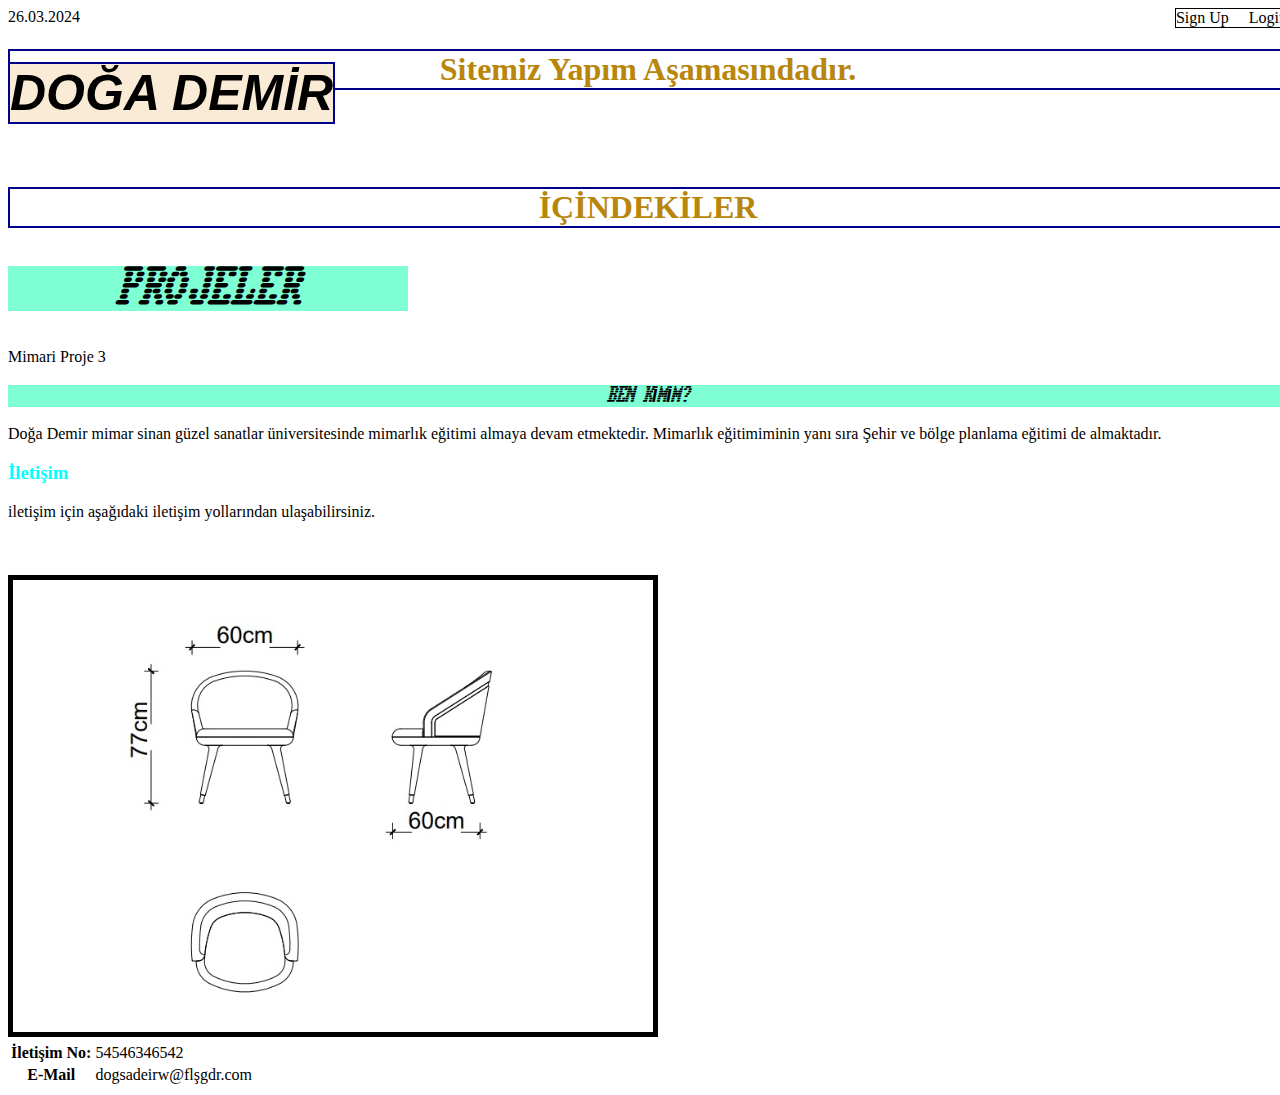
==== 2.html @ 0e6c1a48 "week4" ====
<!DOCTYPE html>
<html lang="en">
<head>
    <meta charset="UTF-8">
    <meta name="viewport" content="width=device-width, initial-scale=1.0">
    <title>Doğa Site 2</title>
    <link rel="stylesheet" href="styles.css"> 
    <link rel="preconnect" href="https://fonts.googleapis.com">
<link rel="preconnect" href="https://fonts.gstatic.com" crossorigin>
<link href="https://fonts.googleapis.com/css2?family=Workbench&display=swap" rel="stylesheet">
</head>
<body>

    
    <div class="menu">
      <div class="date">26.03.2024</div>  
      <div class="links">
      <div class="signup">Sign Up</div>
      <div class="login">Login</div>
    </div>
    </div>


   <h1 id="denemeanabaslik">DOĞA DEMİR</h1>
    <h1>Sitemiz Yapım Aşamasındadır.</h1>
    <br>
    <br>
    <br>
   <h1>İÇİNDEKİLER</h1>
    
        <h2 class="orta  forty" >PROJELER</h2>
        <tr>Mimari Proje 3</tr>
        <h3 class="orta">BEN KİMİM?</h3>
        <tr>Doğa Demir mimar sinan güzel sanatlar üniversitesinde mimarlık eğitimi almaya devam etmektedir. Mimarlık eğitimiminin yanı sıra Şehir ve bölge planlama eğitimi de almaktadır. </tr>
        <h3>İletişim</h3>
        <tr>iletişim için aşağıdaki iletişim yollarından ulaşabilirsiniz.</tr>
     <br>
     <br>
     <br>
    <br>
    <img id="image" src="sandalye cm.jpg" alt="">
    <br>
    <table id="tabla">
        <tbody>
            <tr>
              <th>İletişim No:</th>
              <td>54546346542</td>
            </tr>
            <tr>
                <th>E-Mail</th>
                <td>dogsadeirw@flşgdr.com</td>
        </tbody>
    </table>
</body>
</html>
---- styles.css ----
*{
            margin: 10;
            padding: 10;
        }
        body {
            width: 100%;
            background-color:white;
            
        } 
       
        h1 { 
        text-align: center;
        color: darkgoldenrod;
        border: 2px darkblue solid
        }
        
        h2 {
        background-color: aquamarine;
        color: blue;
        margin: 10 
        } 

        h3 {
        color: aqua;
        }
        
        .orta {
            font-size: 16;
            background-color:aquamarine ;
            text-align: center;
            color: black;
            font-style: italic;
            font-family: "Workbench", sans-serif;
            
        }

        .baslık {
        font-size: 80px;
        text-align: left;
        }

        .forty{ 
        width: 400px;
        font-size: 45px;
        text-align: center;
        }

        #denemeanabaslik{
        background-color: antiquewhite;
        text-align: center; color: black; 
        font-size: 50px; 
        font-family:Arial, Helvetica, sans-serif;
        font-style: italic;
    position: fixed;}

        #image{
            width: 50%; 
            border: 5px black solid;
        }

        .links {
            border: 1px solid;
            display: flex;
            justify-content: flex-end;
        }
        .login {
            margin-left: 20px;
        }
        .menu {
            display:flex ;
            justify-content: space-between;
        }
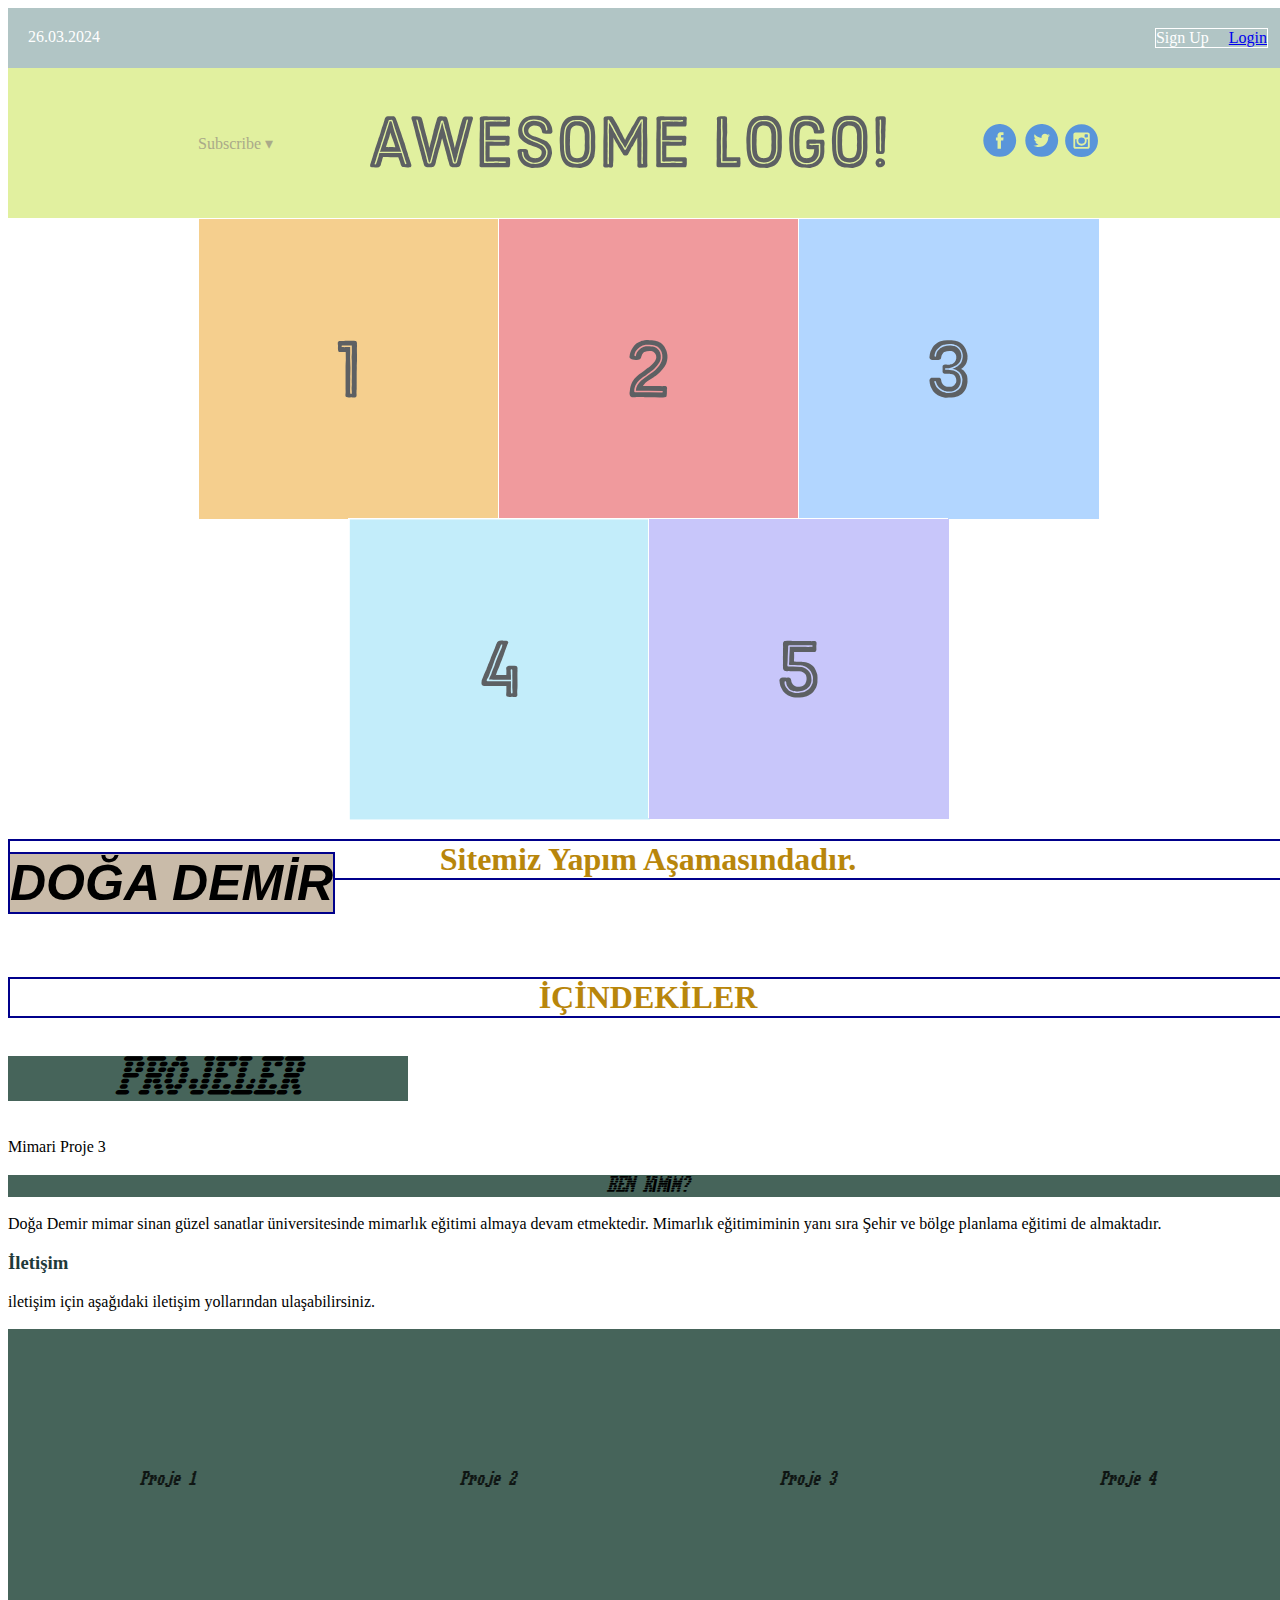
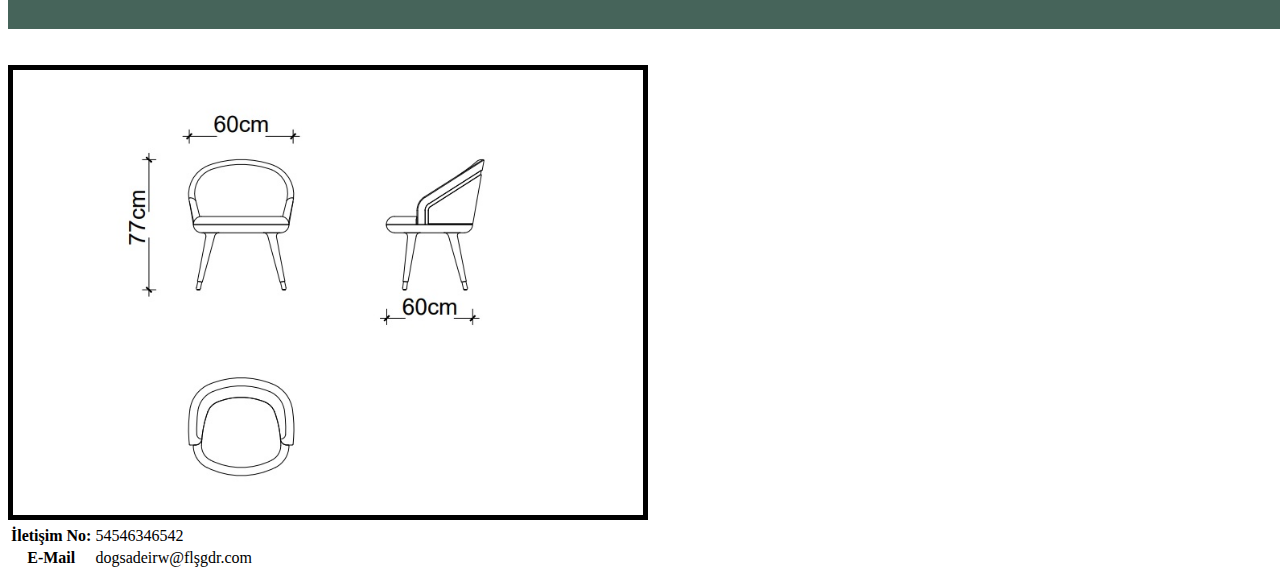
==== commit c41dc010: "ads" ====
--- a/2.html
+++ b/2.html
@@ -11,15 +11,42 @@
 </head>
 <body>
 
-    
+  <div class="menu-container">
     <div class="menu">
       <div class="date">26.03.2024</div>  
       <div class="links">
       <div class="signup">Sign Up</div>
-      <div class="login">Login</div>
-    </div>
+      <div class="login"><a href="3.html">Login</a></div>
+    </div></div></div>
+
+    <div class="header-container">
+      <div class="header">
+        <div class="subscribe">Subscribe &#9662</div>
+        <div class="logo"><img src="images/awesome-logo.svg" alt=""></div>
+        <div class="social"><img src="images/social-icons.svg" alt=""></div>
+    
+      </div>
     </div>
 
+    <div class="photo-grid-container">
+      <div class="photo-grid">
+        <div class="photo-grid-item first-item">
+          <img src="images/one.svg" alt="">
+        </div>
+        <div class="photo-grid-item">
+          <img src="images/two.svg" alt="">
+        </div>
+        <div class="photo-grid-item">
+          <img src="images/three.svg" alt="">
+        </div>
+        <div class="photo-grid-item">
+          <img src="images/four.svg" alt="">
+        </div>
+        <div class="photo-grid-item">
+          <img src="images/five.svg" alt="">
+        </div>
+      </div>
+    </div>
 
    <h1 id="denemeanabaslik">DOĞA DEMİR</h1>
     <h1>Sitemiz Yapım Aşamasındadır.</h1>
@@ -36,6 +63,16 @@
         <tr>iletişim için aşağıdaki iletişim yollarından ulaşabilirsiniz.</tr>
      <br>
      <br>
+
+<div class="flex-container orta">
+  <div class="flex-item">Proje 1</div>
+  <div class="flex-item">Proje 2</div>
+  <div class="flex-item">Proje 3</div>
+  <div class="flex-item">Proje 4</div>
+</div>
+
+
+
      <br>
     <br>
     <img id="image" src="sandalye cm.jpg" alt="">
--- a/styles.css
+++ b/styles.css
@@ -2,12 +2,19 @@
         *{
             margin: 10;
             padding: 10;
+            box-sizing: border-box;
         }
         body {
             width: 100%;
             background-color:white;
             
         } 
+
+        .menu-container {
+            color: #fff;
+            background-color: rgb(177, 197, 197);
+            padding: 20px;
+        }
        
         h1 { 
         text-align: center;
@@ -16,18 +23,18 @@
         }
         
         h2 {
-        background-color: aquamarine;
+        background-color: rgb(67, 94, 146);
         color: blue;
         margin: 10 
         } 
 
         h3 {
-        color: aqua;
+        color: rgb(30, 58, 58);
         }
         
         .orta {
             font-size: 16;
-            background-color:aquamarine ;
+            background-color:rgb(70, 100, 90) ;
             text-align: center;
             color: black;
             font-style: italic;
@@ -47,16 +54,18 @@
         }
 
         #denemeanabaslik{
-        background-color: antiquewhite;
+        background-color: rgb(201, 187, 169);
         text-align: center; color: black; 
         font-size: 50px; 
         font-family:Arial, Helvetica, sans-serif;
         font-style: italic;
-    position: fixed;}
+    position: fixed;
+}
 
         #image{
             width: 50%; 
-            border: 5px black solid;
+            border: 5px rgb(0, 0, 0) solid;
+            
         }
 
         .links {
@@ -71,3 +80,51 @@
             display:flex ;
             justify-content: space-between;
         }
+
+
+        .flex-container {
+            display: flex;
+            flex-direction: row;
+            justify-content: space-between;
+            align-items: center;
+            height: 300px;
+        }
+
+        .flex-item {
+            flex: 1;
+            align-self: center;
+            order: 2;
+            text-align: center;
+        }
+        
+       .header-container {
+        color: rgb(170, 170, 137);
+        background-color: rgb(225, 240, 159);
+        display: flex;
+        justify-content: center;
+       }
+       
+       .header {
+        width: 900px;
+        height: 150px;
+        display: flex;
+        justify-content: space-between;
+        align-items: center;
+       }
+
+       .photo-grid-container {
+        display:flex;
+        justify-content: center;
+       }
+
+       .photo-grid {
+        width: 900px;
+        display: flex;
+        justify-content:center;
+        flex-wrap: wrap;
+       }
+       .photo-grid-item {
+        border: 1px solid #fff;
+        width: 300px;
+        height: 300px;
+       }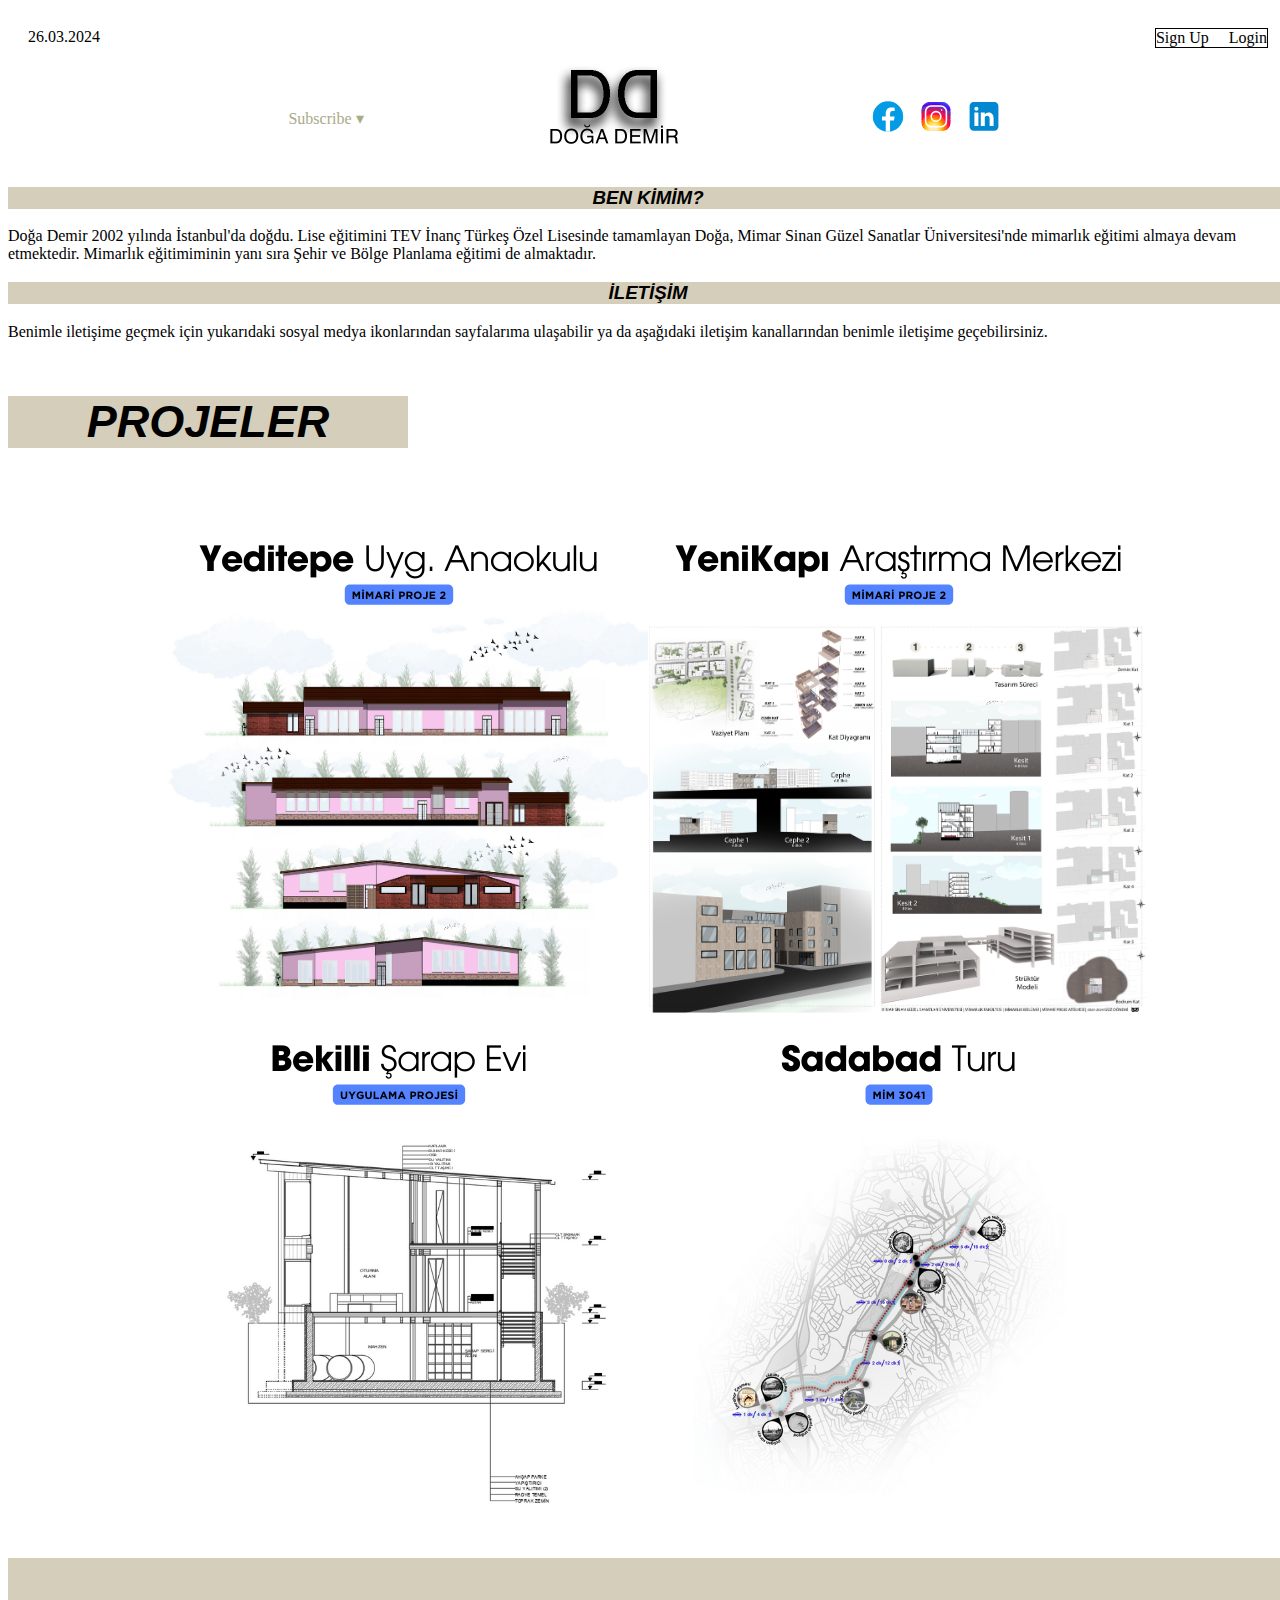
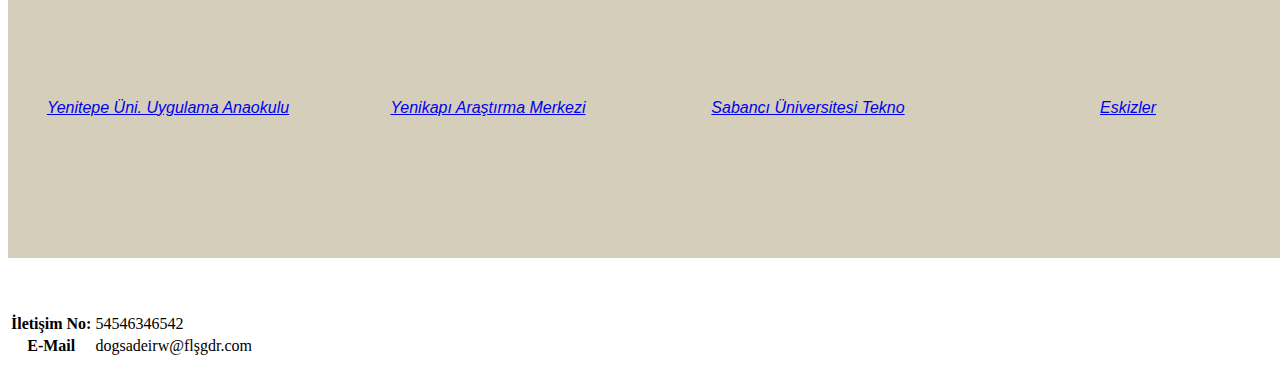
==== commit 39145b58: "VİZW" ====
--- a/2.html
+++ b/2.html
@@ -16,66 +16,63 @@
       <div class="date">26.03.2024</div>  
       <div class="links">
       <div class="signup">Sign Up</div>
-      <div class="login"><a href="3.html">Login</a></div>
+      <div class="login">Login</a></div>
     </div></div></div>
 
     <div class="header-container">
       <div class="header">
         <div class="subscribe">Subscribe &#9662</div>
-        <div class="logo"><img src="images/awesome-logo.svg" alt=""></div>
-        <div class="social"><img src="images/social-icons.svg" alt=""></div>
-    
+        <div class="logo"><img src="DD.png" alt=""></div>
+        <div class="social"><a href="https://www.facebook.com/doga02"><img src="images_social_logo/icons8-facebook.svg" alt=""></a></div>
+        <div class="social"><a href="https://www.instagram.com/dooademir"><img src="images_social_logo/icons8-instagram.svg" alt=""></a></div>
+        <div class="social"><a href="https://www.linkedin.com/in/doğa-demir-184241179/"><img src="images_social_logo/icons8-linkedin.svg" alt=""></a></div>
       </div>
     </div>
 
-    <div class="photo-grid-container">
+
+   <h3 class="orta">BEN KİMİM?</h3>
+   <tr>Doğa Demir 2002 yılında İstanbul'da doğdu. Lise eğitimini TEV İnanç Türkeş Özel Lisesinde tamamlayan Doğa, Mimar Sinan Güzel Sanatlar Üniversitesi'nde mimarlık eğitimi almaya devam etmektedir. Mimarlık eğitimiminin yanı sıra Şehir ve Bölge Planlama eğitimi de almaktadır. </tr>
+   <h3 class="orta">İLETİŞİM</h3>
+   <tr>Benimle iletişime geçmek için yukarıdaki sosyal medya ikonlarından sayfalarıma ulaşabilir ya da aşağıdaki iletişim kanallarından benimle iletişime geçebilirsiniz.</tr>
+       <br>
+       <br>
+
+   <h2 class="orta  forty" >PROJELER</h2>
+        
+     <br>
+     <br>
+     <div class="photo-grid-container">
       <div class="photo-grid">
         <div class="photo-grid-item first-item">
-          <img src="images/one.svg" alt="">
+          <a href="mp1.html"><img src="projeler/Mimari Proje1.png" alt=""></a>
         </div>
-        <div class="photo-grid-item">
-          <img src="images/two.svg" alt="">
+        <div class="photo-grid-item first-item">
+         <a href="mp2.html"> <img src="projeler/Mimari Proje 2.png" alt=""></a>
         </div>
-        <div class="photo-grid-item">
-          <img src="images/three.svg" alt="">
+        <div class="photo-grid-item first-item">
+         <a href="up.html"><img src="projeler/up.png" alt=""></a> 
         </div>
-        <div class="photo-grid-item">
-          <img src="images/four.svg" alt="">
-        </div>
-        <div class="photo-grid-item">
-          <img src="images/five.svg" alt="">
-        </div>
+        <div class="photo-grid-item first-item">
+          <a href="mim3041.html"><img src="projeler/mim3041ana.png" alt=""></a> 
+         </div>
       </div>
     </div>
 
-   <h1 id="denemeanabaslik">DOĞA DEMİR</h1>
-    <h1>Sitemiz Yapım Aşamasındadır.</h1>
     <br>
     <br>
-    <br>
-   <h1>İÇİNDEKİLER</h1>
-    
-        <h2 class="orta  forty" >PROJELER</h2>
-        <tr>Mimari Proje 3</tr>
-        <h3 class="orta">BEN KİMİM?</h3>
-        <tr>Doğa Demir mimar sinan güzel sanatlar üniversitesinde mimarlık eğitimi almaya devam etmektedir. Mimarlık eğitimiminin yanı sıra Şehir ve bölge planlama eğitimi de almaktadır. </tr>
-        <h3>İletişim</h3>
-        <tr>iletişim için aşağıdaki iletişim yollarından ulaşabilirsiniz.</tr>
-     <br>
-     <br>
 
 <div class="flex-container orta">
-  <div class="flex-item">Proje 1</div>
-  <div class="flex-item">Proje 2</div>
-  <div class="flex-item">Proje 3</div>
-  <div class="flex-item">Proje 4</div>
+  <div class="flex-item"><a href="mp1.html">Yenitepe Üni. Uygulama Anaokulu</a></div>
+  <div class="flex-item"><a href="mp2.html">Yenikapı Araştırma Merkezi</a></div>
+  <div class="flex-item"><a href="calisma.html">Sabancı Üniversitesi Tekno</a></div>
+  <div class="flex-item"><a href="calisma.html">Eskizler</a></div>
 </div>
 
 
 
      <br>
     <br>
-    <img id="image" src="sandalye cm.jpg" alt="">
+  
     <br>
     <table id="tabla">
         <tbody>
--- a/styles.css
+++ b/styles.css
@@ -11,8 +11,8 @@
         } 
 
         .menu-container {
-            color: #fff;
-            background-color: rgb(177, 197, 197);
+            color: #000000;
+            background-color: rgb(255, 255, 255);
             padding: 20px;
         }
        
@@ -34,11 +34,11 @@
         
         .orta {
             font-size: 16;
-            background-color:rgb(70, 100, 90) ;
+            background-color:rgb(213, 206, 187) ;
             text-align: center;
             color: black;
             font-style: italic;
-            font-family: "Workbench", sans-serif;
+            font-family:Arial, Helvetica, sans-serif;
             
         }
 
@@ -54,12 +54,12 @@
         }
 
         #denemeanabaslik{
-        background-color: rgb(201, 187, 169);
+        background-color: rgb(255, 255, 255);
         text-align: center; color: black; 
         font-size: 50px; 
         font-family:Arial, Helvetica, sans-serif;
         font-style: italic;
-    position: fixed;
+    position: top;
 }
 
         #image{
@@ -99,32 +99,59 @@
         
        .header-container {
         color: rgb(170, 170, 137);
-        background-color: rgb(225, 240, 159);
+        background-color: rgb(255, 255, 255);
         display: flex;
         justify-content: center;
+        
        }
        
        .header {
-        width: 900px;
-        height: 150px;
+        background-color: #fff;
+        width: 1500px;
+        height: 100px;
         display: flex;
-        justify-content: space-between;
-        align-items: center;
+        justify-content: center;
+        align-items:center ;
+        
        }
 
        .photo-grid-container {
         display:flex;
+        justify-content: space-between;
+;
+       }
+
+       .photo-grid {
+        width: 2500px;
+        display: flex;
+        justify-content:center;
+        flex-wrap: wrap;;
+       }
+       .photo-grid-item {
+        border: 1px solid #fff;
+        width: 500px;
+        height: 500px;
+       }
+
+       .logo {
+        scale: 50%;
         justify-content: center;
        }
 
-       .photo-grid {
-        width: 900px;
+       .social {
         display: flex;
-        justify-content:center;
-        flex-wrap: wrap;
+        justify-content: end;
+        scale: 80%;
        }
-       .photo-grid-item {
+
+       .proje {
+        scale: 1;
         border: 1px solid #fff;
-        width: 300px;
-        height: 300px;
+        width: 500px;
+        height: 500px;
+        display:flex;
+        justify-content:wrap;
+        align-content: center;
+        
+        
        }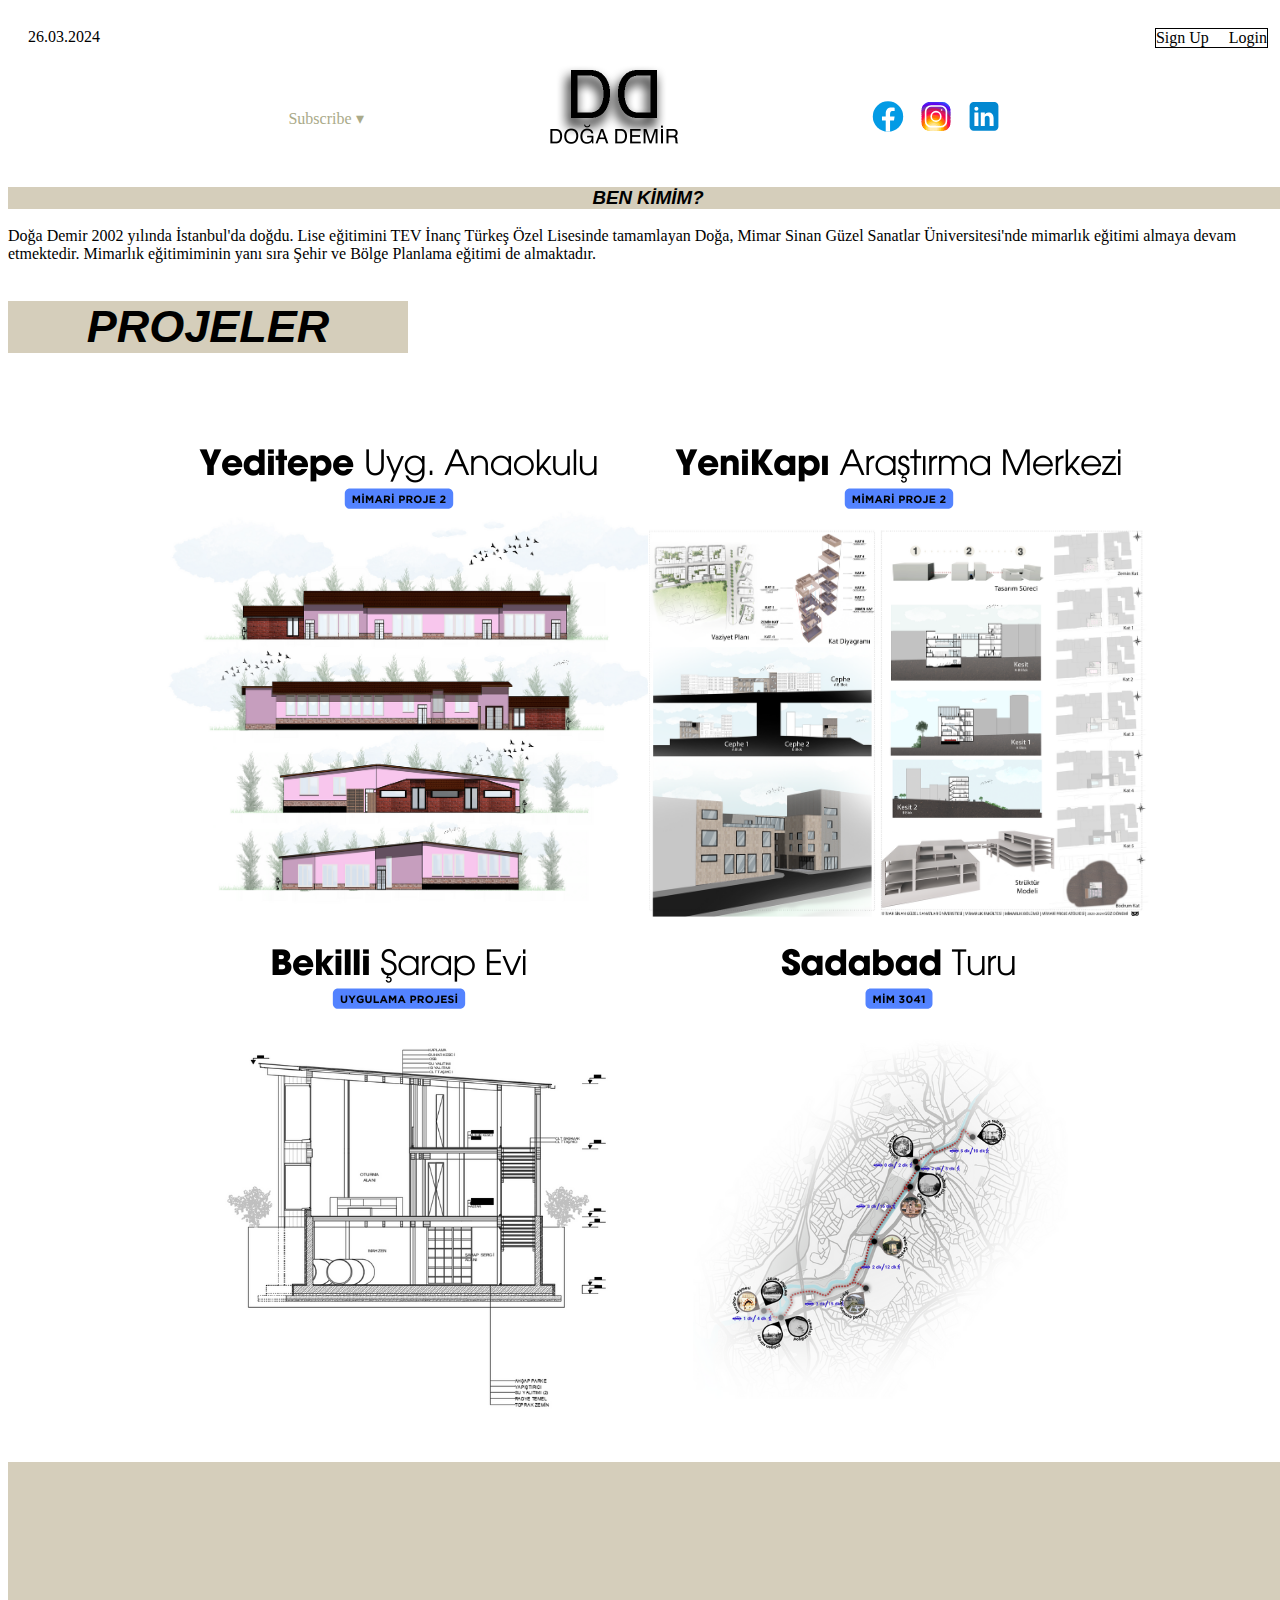
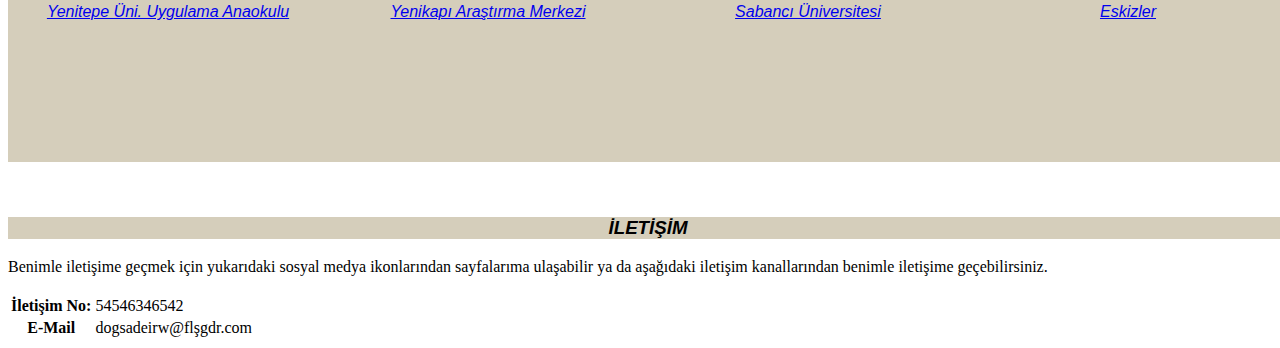
==== commit 522f13c8: "aa" ====
--- a/2.html
+++ b/2.html
@@ -32,9 +32,7 @@
 
    <h3 class="orta">BEN KİMİM?</h3>
    <tr>Doğa Demir 2002 yılında İstanbul'da doğdu. Lise eğitimini TEV İnanç Türkeş Özel Lisesinde tamamlayan Doğa, Mimar Sinan Güzel Sanatlar Üniversitesi'nde mimarlık eğitimi almaya devam etmektedir. Mimarlık eğitimiminin yanı sıra Şehir ve Bölge Planlama eğitimi de almaktadır. </tr>
-   <h3 class="orta">İLETİŞİM</h3>
-   <tr>Benimle iletişime geçmek için yukarıdaki sosyal medya ikonlarından sayfalarıma ulaşabilir ya da aşağıdaki iletişim kanallarından benimle iletişime geçebilirsiniz.</tr>
-       <br>
+   
        <br>
 
    <h2 class="orta  forty" >PROJELER</h2>
@@ -64,15 +62,17 @@
 <div class="flex-container orta">
   <div class="flex-item"><a href="mp1.html">Yenitepe Üni. Uygulama Anaokulu</a></div>
   <div class="flex-item"><a href="mp2.html">Yenikapı Araştırma Merkezi</a></div>
-  <div class="flex-item"><a href="calisma.html">Sabancı Üniversitesi Tekno</a></div>
-  <div class="flex-item"><a href="calisma.html">Eskizler</a></div>
+  <div class="flex-item"><a href="calisma.html">Sabancı Üniversitesi</a></div>
+  <div class="flex-item"><a href="eskiz.html">Eskizler</a></div>
 </div>
 
 
 
      <br>
     <br>
-  
+    <h3 class="orta">İLETİŞİM</h3>
+    <tr>Benimle iletişime geçmek için yukarıdaki sosyal medya ikonlarından sayfalarıma ulaşabilir ya da aşağıdaki iletişim kanallarından benimle iletişime geçebilirsiniz.</tr>
+        <br>
     <br>
     <table id="tabla">
         <tbody>
--- a/styles.css
+++ b/styles.css
@@ -99,14 +99,15 @@
         
        .header-container {
         color: rgb(170, 170, 137);
-        background-color: rgb(255, 255, 255);
+        background-color:rgb(213, 206, 187);
         display: flex;
         justify-content: center;
+
         
        }
        
        .header {
-        background-color: #fff;
+        background-color:rgb(255, 255, 255);
         width: 1500px;
         height: 100px;
         display: flex;
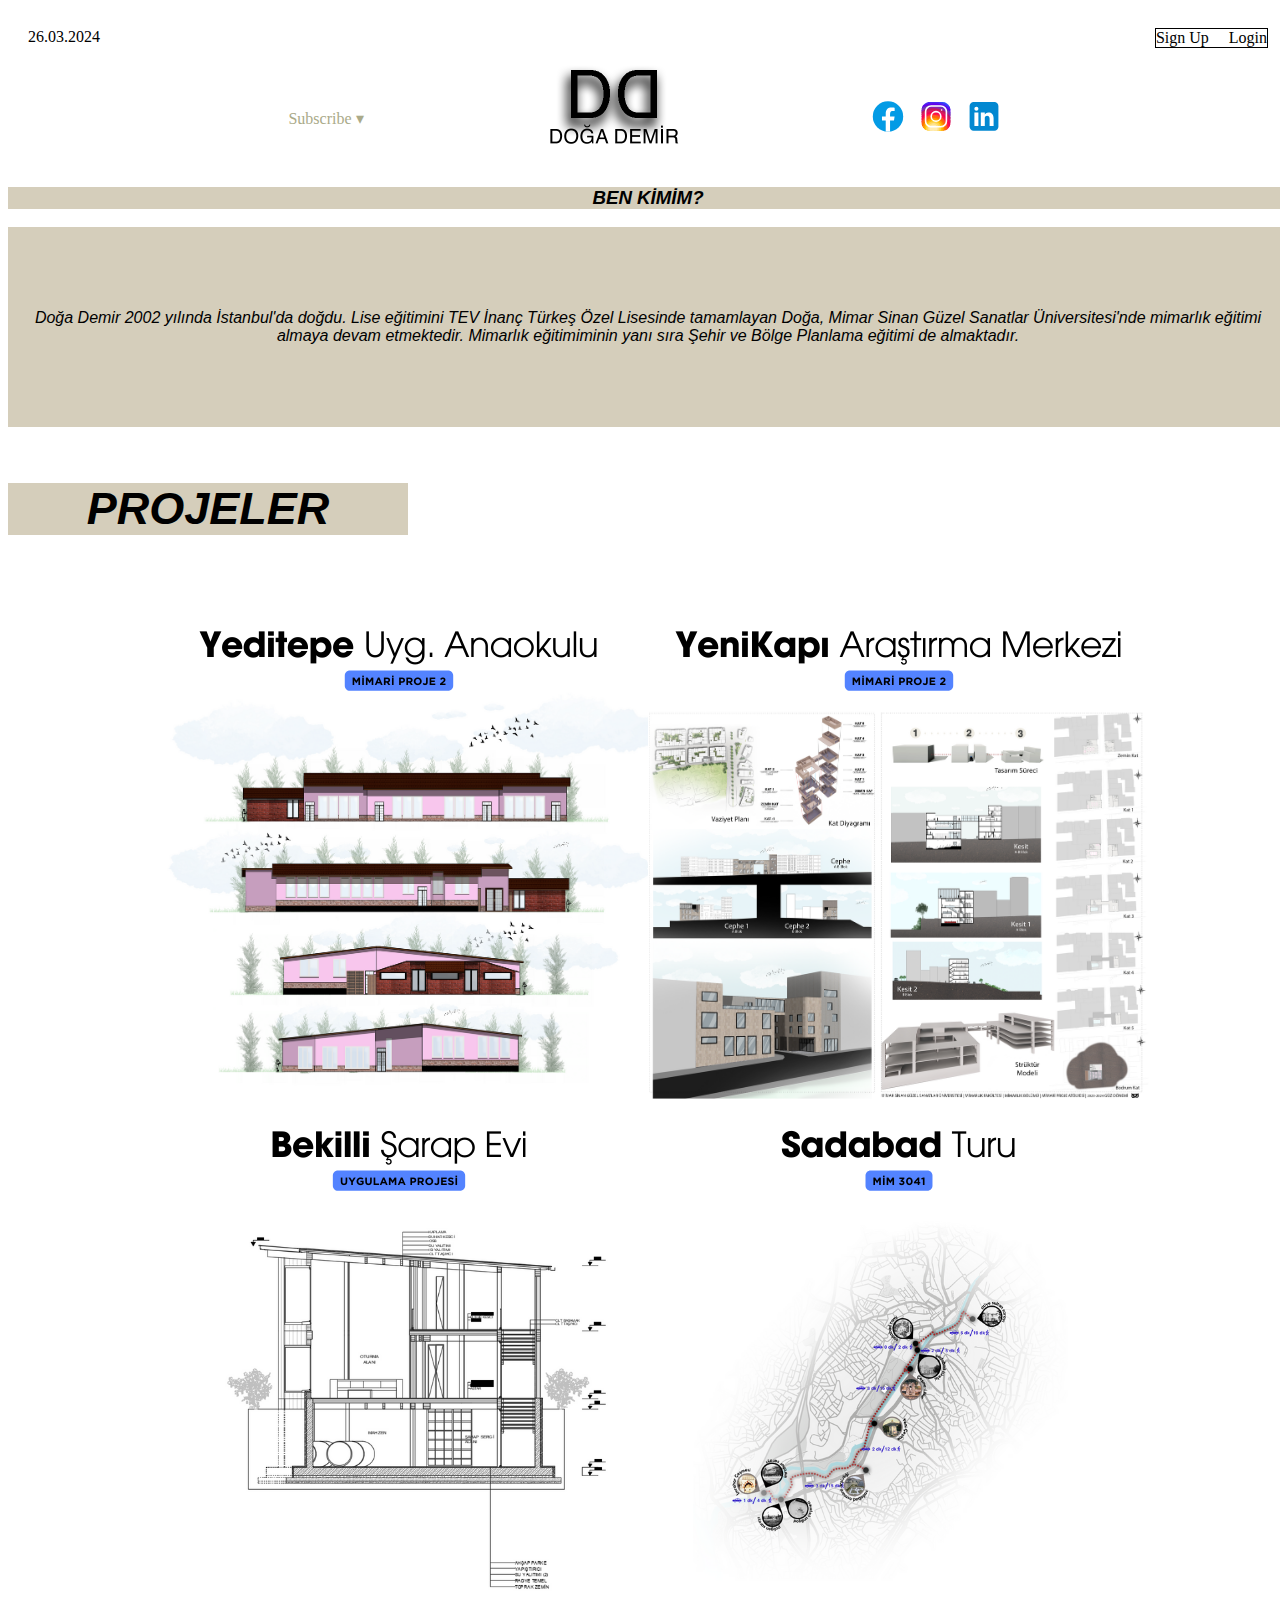
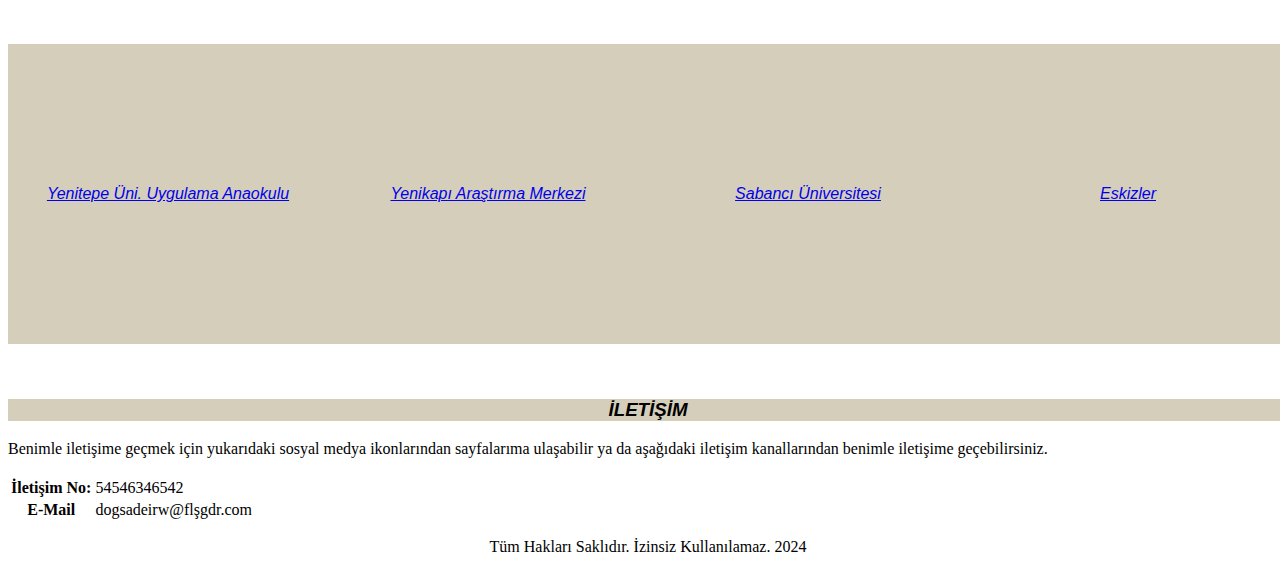
==== commit a8a4fe27: "a" ====
--- a/2.html
+++ b/2.html
@@ -31,8 +31,9 @@
 
 
    <h3 class="orta">BEN KİMİM?</h3>
-   <tr>Doğa Demir 2002 yılında İstanbul'da doğdu. Lise eğitimini TEV İnanç Türkeş Özel Lisesinde tamamlayan Doğa, Mimar Sinan Güzel Sanatlar Üniversitesi'nde mimarlık eğitimi almaya devam etmektedir. Mimarlık eğitimiminin yanı sıra Şehir ve Bölge Planlama eğitimi de almaktadır. </tr>
-   
+   <div class="flex-container2 orta">
+   <div><tr class="flex-item">Doğa Demir 2002 yılında İstanbul'da doğdu. Lise eğitimini TEV İnanç Türkeş Özel Lisesinde tamamlayan Doğa, Mimar Sinan Güzel Sanatlar Üniversitesi'nde mimarlık eğitimi almaya devam etmektedir. Mimarlık eğitimiminin yanı sıra Şehir ve Bölge Planlama eğitimi de almaktadır. </tr></div>
+  </div>
        <br>
 
    <h2 class="orta  forty" >PROJELER</h2>
@@ -85,5 +86,13 @@
                 <td>dogsadeirw@flşgdr.com</td>
         </tbody>
     </table>
+
+   
+   <footer class="text-center">
+    <p class="centerfooter">Tüm Hakları Saklıdır. İzinsiz Kullanılamaz. 2024 </br></p>
+</footer>
+
+
+
 </body>
 </html>--- a/styles.css
+++ b/styles.css
@@ -89,7 +89,14 @@
             align-items: center;
             height: 300px;
         }
-
+        .flex-container2 {
+            display: flex;
+            flex-direction: row;
+            justify-content: space-between;
+            align-items: center;
+            height: 200px;
+            text-align: center;
+        }
         .flex-item {
             flex: 1;
             align-self: center;
@@ -154,5 +161,20 @@
         justify-content:wrap;
         align-content: center;
         
-        
-       }+       }
+
+       .box {
+        text-align: center;
+        box-shadow: inset;
+        justify-content: center;
+        flex: auto;
+       }
+
+.centerfooter {
+    text-align: center;
+}
+
+
+
+
+   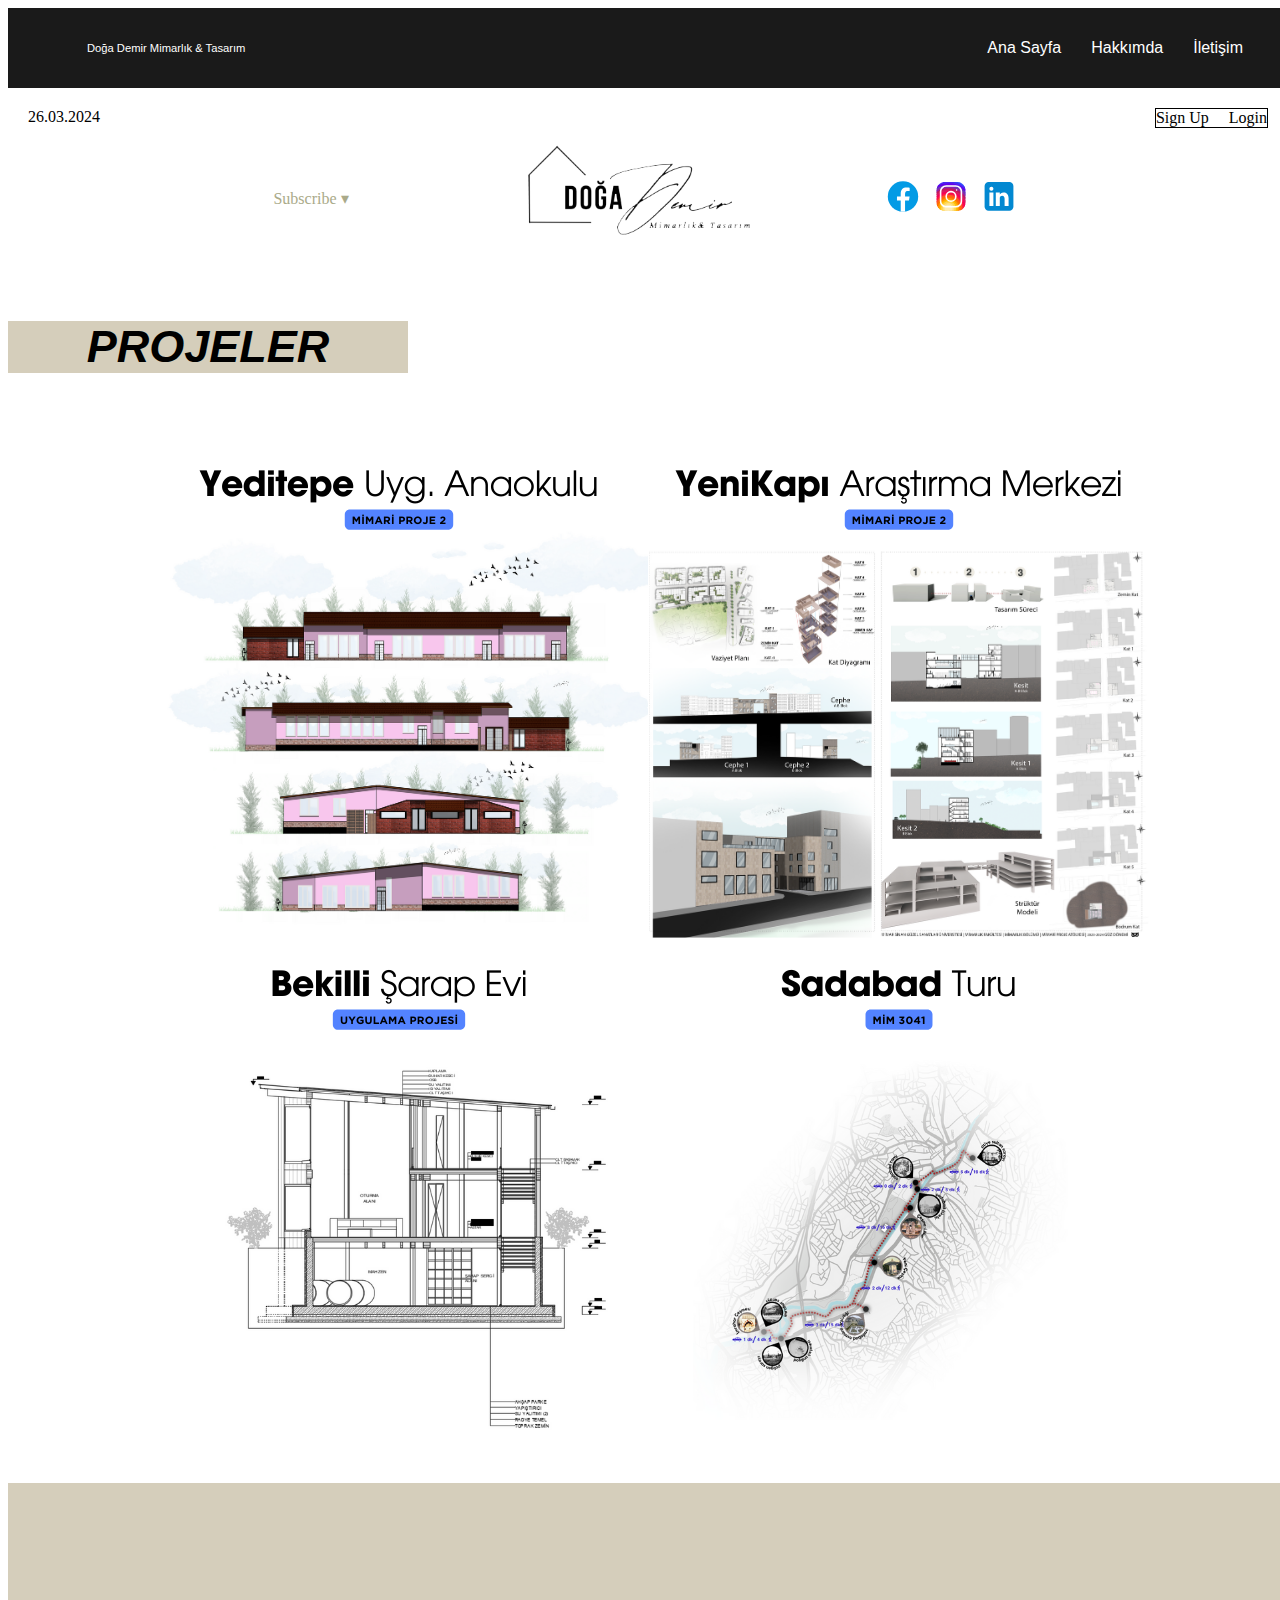
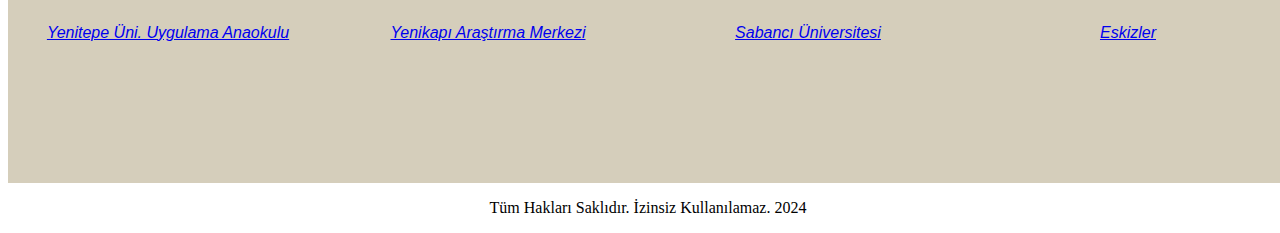
==== commit 4baa4173: "aa" ====
--- a/2.html
+++ b/2.html
@@ -3,13 +3,28 @@
 <head>
     <meta charset="UTF-8">
     <meta name="viewport" content="width=device-width, initial-scale=1.0">
+    <script src="JS.js"></script>
+    
     <title>Doğa Site 2</title>
+   
     <link rel="stylesheet" href="styles.css"> 
     <link rel="preconnect" href="https://fonts.googleapis.com">
 <link rel="preconnect" href="https://fonts.gstatic.com" crossorigin>
 <link href="https://fonts.googleapis.com/css2?family=Workbench&display=swap" rel="stylesheet">
 </head>
 <body>
+  <nav class="navbar">
+    <a href="2.html" class="logo">Doğa Demir Mimarlık & Tasarım</a>
+    <input type="checkbox" id="toggler">
+    <label for="toggler"><i class="fa fa-bars"></i></label>
+    <div class="menu">
+      <ul class="list">
+        <li class="item"><a href="2.html">Ana Sayfa</a></li>
+        <li class="item"><a href="hakkımda.html">Hakkımda</a></li>
+        <li class="item"><a href="iletisim.html">İletişim</a></li>
+      </ul>
+    </div>
+  </nav>
 
   <div class="menu-container">
     <div class="menu">
@@ -22,22 +37,24 @@
     <div class="header-container">
       <div class="header">
         <div class="subscribe">Subscribe &#9662</div>
-        <div class="logo"><img src="DD.png" alt=""></div>
+        <div class="logo"><img src="ddd.png" alt=""></div>
         <div class="social"><a href="https://www.facebook.com/doga02"><img src="images_social_logo/icons8-facebook.svg" alt=""></a></div>
         <div class="social"><a href="https://www.instagram.com/dooademir"><img src="images_social_logo/icons8-instagram.svg" alt=""></a></div>
         <div class="social"><a href="https://www.linkedin.com/in/doğa-demir-184241179/"><img src="images_social_logo/icons8-linkedin.svg" alt=""></a></div>
       </div>
     </div>
 
+<br>
 
-   <h3 class="orta">BEN KİMİM?</h3>
-   <div class="flex-container2 orta">
-   <div><tr class="flex-item">Doğa Demir 2002 yılında İstanbul'da doğdu. Lise eğitimini TEV İnanç Türkeş Özel Lisesinde tamamlayan Doğa, Mimar Sinan Güzel Sanatlar Üniversitesi'nde mimarlık eğitimi almaya devam etmektedir. Mimarlık eğitimiminin yanı sıra Şehir ve Bölge Planlama eğitimi de almaktadır. </tr></div>
-  </div>
+
+
        <br>
+  
 
    <h2 class="orta  forty" >PROJELER</h2>
         
+
+
      <br>
      <br>
      <div class="photo-grid-container">
@@ -68,25 +85,6 @@
 </div>
 
 
-
-     <br>
-    <br>
-    <h3 class="orta">İLETİŞİM</h3>
-    <tr>Benimle iletişime geçmek için yukarıdaki sosyal medya ikonlarından sayfalarıma ulaşabilir ya da aşağıdaki iletişim kanallarından benimle iletişime geçebilirsiniz.</tr>
-        <br>
-    <br>
-    <table id="tabla">
-        <tbody>
-            <tr>
-              <th>İletişim No:</th>
-              <td>54546346542</td>
-            </tr>
-            <tr>
-                <th>E-Mail</th>
-                <td>dogsadeirw@flşgdr.com</td>
-        </tbody>
-    </table>
-
    
    <footer class="text-center">
     <p class="centerfooter">Tüm Hakları Saklıdır. İzinsiz Kullanılamaz. 2024 </br></p>
@@ -94,5 +92,6 @@
 
 
 
+
 </body>
 </html>--- a/styles.css
+++ b/styles.css
@@ -142,7 +142,7 @@
        }
 
        .logo {
-        scale: 50%;
+        scale: 70%;
         justify-content: center;
        }
 
@@ -174,7 +174,72 @@
     text-align: center;
 }
 
-
-
-
-   +.navbar{
+    display: flex;
+    flex-wrap: wrap;
+    align-items: center;
+    justify-content: space-between;
+    background-color: #1a1a1a;
+    padding: 15px;
+    font-family: 'Poppins', sans-serif;
+    font-weight: 300;
+  }
+  .navbar a{
+    text-decoration: none;
+    color: #fff;
+  }
+  .logo{
+    margin-left: 30px;
+    font-weight: 500;
+  }
+  .list{
+    list-style: none;
+    display: flex;
+    gap:30px;
+    color: #fff;
+    margin-right: 30px;
+  }
+  
+  #toggler,.navbar label{
+    color: #ffffff;
+    display: none;
+  }
+  
+  @media screen and
+  (max-width: 600px){
+    .menu{
+      width: 100%;
+      max-height: 0;
+      overflow: hidden;
+    }
+    .logoo{
+      margin-left: 0px;
+      scale: 0.6;
+    }
+    .list{
+      flex-direction: column;
+      align-items: center;
+      padding: 20px;
+    }
+    .navbar label{
+      display: inline-flex;
+      align-items: center;
+      cursor: pointer;
+    }
+    #toggler:checked ~ .menu{
+      max-height: 100%;
+    }
+  }
+
+  address {
+    display: block;
+    font-style: italic;
+    text-align: center;
+  }
+
+   
+
+
+
+
+  